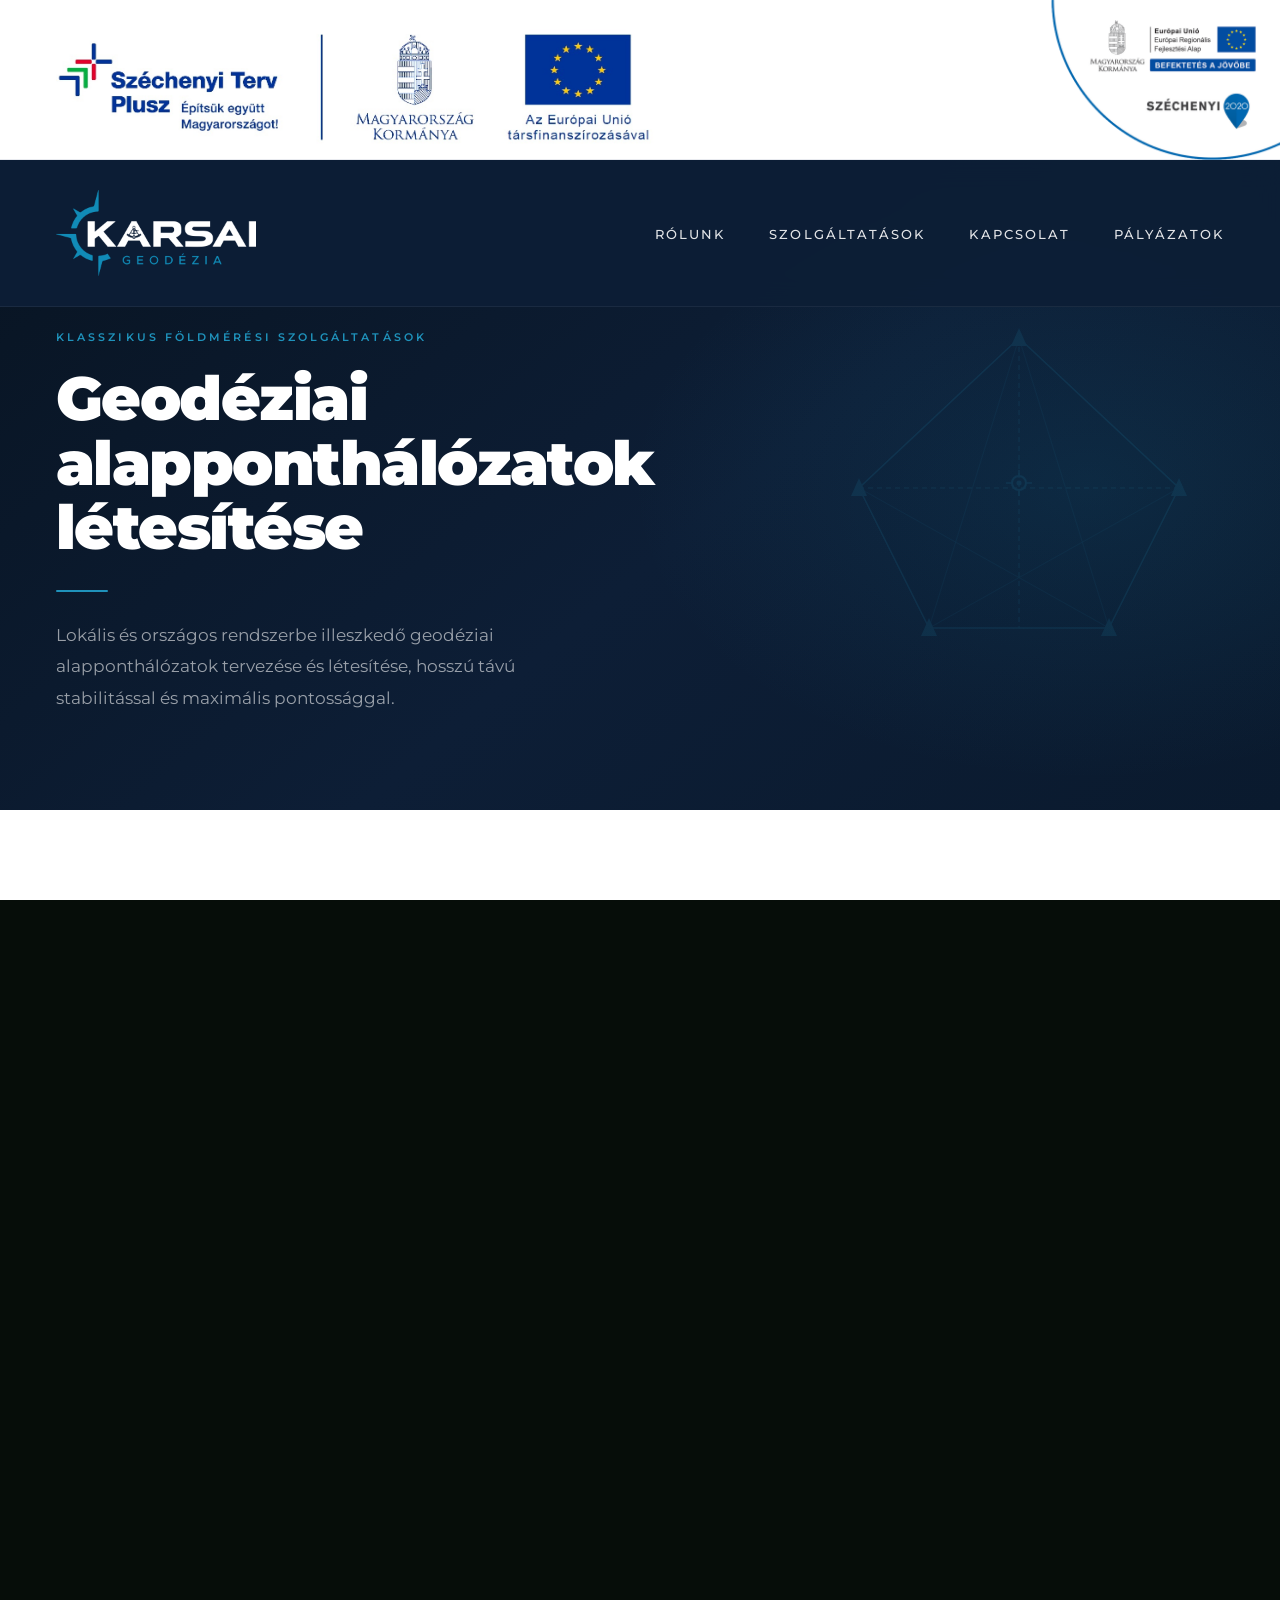
==== alapponthalo.html @ fe36af33 "Fix: felső sáv és nav pozícionálás javítása aloldalakon - Felső sáv position:fixed (z-index:200), na" ====
<!DOCTYPE html>
<html lang="hu">
<head>
    <meta charset="UTF-8">
    <meta name="viewport" content="width=device-width, initial-scale=1.0">
    <title>Geodéziai alapponthálózatok létesítése — KG Geodézia</title>
    <link rel="preconnect" href="https://fonts.googleapis.com">
    <link rel="preconnect" href="https://fonts.gstatic.com" crossorigin>
    <link href="https://fonts.googleapis.com/css2?family=Montserrat:wght@300;400;500;600;700;800;900&display=swap" rel="stylesheet">
    <link rel="stylesheet" href="style.css">
    <style>
        .top-banner { position: fixed; top: 0; left: 0; right: 0; z-index: 200; }
        body { padding-top: 160px; }
        #site-nav { position: fixed; background: rgba(13, 30, 54, 0.97); backdrop-filter: blur(14px); -webkit-backdrop-filter: blur(14px); border-bottom: 1px solid rgba(255,255,255,0.06); }
        .sp-hero { position: relative; background: linear-gradient(140deg, #081422 0%, #0d1e36 55%, #0a1a2e 100%); min-height: 480px; display: flex; align-items: center; padding: 170px 56px 96px; overflow: hidden; }
        .sp-hero::after { content: ''; position: absolute; inset: 0; background: radial-gradient(ellipse 55% 70% at 85% 50%, rgba(31,146,187,0.12) 0%, transparent 65%); pointer-events: none; }
        .sp-hero-inner { position: relative; z-index: 2; max-width: 660px; }
        .sp-breadcrumb { display: block; font-size: 11px; font-weight: 600; letter-spacing: 0.28em; text-transform: uppercase; color: #1F92BB; margin-bottom: 22px; opacity: 0; animation: spFadeUp 0.7s cubic-bezier(0.16,1,0.3,1) 0.15s both; }
        .sp-title { font-size: clamp(32px, 4.8vw, 66px); font-weight: 900; color: #ffffff; line-height: 1.05; letter-spacing: -0.025em; margin-bottom: 30px; opacity: 0; animation: spFadeUp 0.9s cubic-bezier(0.16,1,0.3,1) 0.28s both; }
        .sp-accent-line { display: flex; align-items: center; gap: 12px; margin-bottom: 28px; opacity: 0; animation: spFadeUp 0.7s ease 0.45s both; }
        .sp-accent-line::before { content: ''; display: block; width: 52px; height: 2.5px; background: #1F92BB; border-radius: 2px; flex-shrink: 0; }
        .sp-lead { font-size: clamp(14px, 1.4vw, 17px); font-weight: 400; line-height: 1.85; color: rgba(255,255,255,0.58); max-width: 560px; opacity: 0; animation: spFadeUp 0.85s cubic-bezier(0.16,1,0.3,1) 0.55s both; }
        .sp-hero-deco { position: absolute; right: 4%; top: 50%; transform: translateY(-50%); opacity: 0.13; pointer-events: none; z-index: 1; animation: spDecoIn 1.4s ease 0.7s both; }
        @keyframes spDecoIn { from { opacity: 0; transform: translateY(-50%) scale(0.92); } to { opacity: 0.13; transform: translateY(-50%) scale(1); } }
        .sp-body { background: #ffffff; padding: 96px 56px; }
        .sp-body-inner { max-width: 1160px; margin: 0 auto; display: grid; grid-template-columns: 1fr 320px; gap: 72px; align-items: start; }
        .sp-content-label { display: block; font-size: 10.5px; font-weight: 700; letter-spacing: 0.28em; text-transform: uppercase; color: #1F92BB; margin-bottom: 20px; }
        .sp-content-heading { font-size: clamp(22px, 2.6vw, 36px); font-weight: 800; color: #1D3461; line-height: 1.18; letter-spacing: -0.015em; margin-bottom: 28px; }
        .sp-content-text { font-size: 15px; font-weight: 400; line-height: 1.92; color: rgba(29,52,97,0.65); margin-bottom: 48px; }
        .sp-features { display: flex; flex-direction: column; gap: 18px; }
        .sp-feature { display: flex; align-items: flex-start; gap: 18px; padding: 20px 24px; background: rgba(31,146,187,0.06); border: 1px solid rgba(31,146,187,0.18); border-radius: 10px; transition: background 0.22s, border-color 0.22s; }
        .sp-feature:hover { background: rgba(31,146,187,0.12); border-color: rgba(31,146,187,0.35); }
        .sp-feature-icon { color: #1F92BB; flex-shrink: 0; margin-top: 2px; }
        .sp-feature-title { font-size: 14px; font-weight: 700; color: #1D3461; margin-bottom: 4px; line-height: 1.3; }
        .sp-feature-desc { font-size: 13px; font-weight: 400; line-height: 1.65; color: rgba(29,52,97,0.6); }
        .sp-sidebar { position: sticky; top: 100px; background: rgba(31,146,187,0.06); border: 1px solid rgba(31,146,187,0.18); border-radius: 12px; padding: 28px 24px; }
        .sp-sidebar-label { font-size: 10px; font-weight: 700; letter-spacing: 0.25em; text-transform: uppercase; color: #1F92BB; margin-bottom: 16px; padding-bottom: 14px; border-bottom: 1px solid rgba(31,146,187,0.18); }
        .sp-sidebar-list { list-style: none; display: flex; flex-direction: column; gap: 11px; }
        .sp-sidebar-list li { display: flex; align-items: flex-start; gap: 10px; font-size: 13px; font-weight: 500; color: #1D3461; line-height: 1.45; }
        .sp-sidebar-list li::before { content: ''; display: block; width: 5px; height: 5px; border-radius: 50%; background: #1F92BB; flex-shrink: 0; margin-top: 5px; }
        .sp-cta { background: #0d1e36; border-top: 1px solid rgba(255,255,255,0.05); padding: 80px 56px; }
        .sp-cta-inner { max-width: 1160px; margin: 0 auto; display: flex; align-items: center; justify-content: space-between; gap: 48px; }
        .sp-cta-label { display: block; font-size: 10.5px; font-weight: 700; letter-spacing: 0.28em; text-transform: uppercase; color: #1F92BB; margin-bottom: 14px; }
        .sp-cta-title { font-size: clamp(24px, 2.8vw, 38px); font-weight: 800; color: #ffffff; line-height: 1.15; letter-spacing: -0.01em; margin-bottom: 10px; }
        .sp-cta-sub { font-size: 14px; font-weight: 400; line-height: 1.7; color: rgba(255,255,255,0.45); max-width: 440px; }
        .sp-cta-btn { display: inline-flex; align-items: center; gap: 10px; background: #1F92BB; color: #ffffff; font-family: 'Montserrat', sans-serif; font-size: 12.5px; font-weight: 700; letter-spacing: 0.12em; text-transform: uppercase; padding: 16px 34px; border-radius: 8px; text-decoration: none; white-space: nowrap; transition: background 0.25s, box-shadow 0.25s, transform 0.2s; }
        .sp-cta-btn:hover { background: #1a7fa3; box-shadow: 0 10px 28px rgba(31,146,187,0.35); transform: translateY(-2px); }
        @keyframes spFadeUp { from { opacity: 0; transform: translateY(26px); } to { opacity: 1; transform: translateY(0); } }
        @media (max-width: 1000px) { .sp-body-inner { grid-template-columns: 1fr; gap: 48px; } .sp-sidebar { position: static; } .sp-hero-deco { display: none; } }
        @media (max-width: 760px) { .sp-hero { padding: 130px 24px 72px; min-height: 380px; } .sp-body { padding: 64px 24px; } .sp-cta { padding: 56px 24px; } .sp-cta-inner { flex-direction: column; align-items: flex-start; } }
    </style>
</head>
<body>
<!-- Felső sáv -->
<div class="top-banner">
    <a href="https://palyazat.gov.hu" target="_blank" rel="noopener noreferrer">
        <img src="kedvezmenyezetti-infoblokk.jpg" alt="Kedvezményezetti infoblokk">
    </a>
    <a href="https://palyazat.gov.hu" target="_blank" rel="noopener noreferrer">
        <img src="infob.png" alt="Infoblokk">
    </a>
</div>


<div id="mobile-menu">
    <ul class="mobile-links">
        <li><a href="index.html#welcome" onclick="closeMenu()">Rólunk</a></li>
        <li><a href="index.html#services" onclick="closeMenu()">Szolgáltatások</a></li>
        <li><a href="index.html#contact" onclick="closeMenu()">Kapcsolat</a></li>
        <li><a href="palyazatok.html" onclick="closeMenu()">Pályázatok</a></li>
    </ul>
    <div class="mobile-menu-line"></div>
</div>

<nav id="site-nav">
    <a href="index.html" style="display:block;line-height:0;position:relative;z-index:110;">
        <img src="KG-logo-light.png" alt="KG Geodézia" class="logo-img">
    </a>
    <ul class="nav-links">
        <li><a href="index.html#welcome">Rólunk</a></li>
        <li><a href="index.html#services">Szolgáltatások</a></li>
        <li><a href="index.html#contact">Kapcsolat</a></li>
        <li><a href="palyazatok.html">Pályázatok</a></li>
    </ul>
    <button id="hamburger" aria-label="Menü megnyitása">
        <span></span><span></span><span></span>
    </button>
</nav>

<main>
    <section class="sp-hero">
        <div class="sp-hero-inner">
            <span class="sp-breadcrumb">Klasszikus földmérési szolgáltatások</span>
            <h1 class="sp-title">Geodéziai<br>alapponthálózatok<br>létesítése</h1>
            <div class="sp-accent-line"></div>
            <p class="sp-lead">Lokális és országos rendszerbe illeszkedő geodéziai alapponthálózatok tervezése és létesítése, hosszú távú stabilitással és maximális pontossággal.</p>
        </div>
        <div class="sp-hero-deco">
            <svg width="420" height="390" viewBox="0 0 420 390" fill="none" xmlns="http://www.w3.org/2000/svg">
                <!-- Triangulation network -->
                <polygon points="210,50 370,200 300,340 120,340 50,200" stroke="#1F92BB" stroke-width="1.5" fill="rgba(31,146,187,0.03)"/>
                <!-- Inner triangulation -->
                <line x1="210" y1="50" x2="210" y2="340" stroke="#1F92BB" stroke-width="1" stroke-dasharray="5 4"/>
                <line x1="50" y1="200" x2="370" y2="200" stroke="#1F92BB" stroke-width="1" stroke-dasharray="5 4"/>
                <line x1="120" y1="340" x2="370" y2="200" stroke="#1F92BB" stroke-width="0.8" stroke-opacity="0.6"/>
                <line x1="300" y1="340" x2="50" y2="200" stroke="#1F92BB" stroke-width="0.8" stroke-opacity="0.6"/>
                <line x1="210" y1="50" x2="120" y2="340" stroke="#1F92BB" stroke-width="0.8" stroke-opacity="0.6"/>
                <line x1="210" y1="50" x2="300" y2="340" stroke="#1F92BB" stroke-width="0.8" stroke-opacity="0.6"/>
                <!-- Geodetic markers -->
                <polygon points="210,40 218,58 202,58" fill="#1F92BB"/>
                <polygon points="370,190 378,208 362,208" fill="#1F92BB"/>
                <polygon points="300,330 308,348 292,348" fill="#1F92BB"/>
                <polygon points="120,330 128,348 112,348" fill="#1F92BB"/>
                <polygon points="50,190 58,208 42,208" fill="#1F92BB"/>
                <!-- Center marker -->
                <circle cx="210" cy="195" r="7" fill="none" stroke="#1F92BB" stroke-width="2"/>
                <circle cx="210" cy="195" r="2.5" fill="#1F92BB"/>
                <line x1="210" y1="182" x2="210" y2="188" stroke="#1F92BB" stroke-width="1.5"/>
                <line x1="210" y1="202" x2="210" y2="208" stroke="#1F92BB" stroke-width="1.5"/>
                <line x1="197" y1="195" x2="203" y2="195" stroke="#1F92BB" stroke-width="1.5"/>
                <line x1="217" y1="195" x2="223" y2="195" stroke="#1F92BB" stroke-width="1.5"/>
            </svg>
        </div>
    </section>

    <section class="sp-body">
        <div class="sp-body-inner">
            <div>
                <span class="sp-content-label">Részletek</span>
                <h2 class="sp-content-heading">Stabil alap minden<br>geodéziai feladathoz</h2>
                <p class="sp-content-text">Vállaljuk lokális és országos rendszerbe illeszkedő geodéziai alapponthálózatok teljes körű tervezését és létesítését. Kiépítjük a beruházások alapját képező vízszintes és magassági alapponthálózatokat, amelyeknél a magas fokú precizitást a legmodernebb technológia alkalmazása és a szigorú szakmai szabványok betartása biztosítja. Olyan stabil kiindulópontokat hozunk létre, amelyek hosszú távon garantálják a későbbi kitűzések és ellenőrzések maximális pontosságát.</p>
                <div class="sp-features">
                    <div class="sp-feature">
                        <span class="sp-feature-icon">
                            <svg viewBox="0 0 22 22" width="22" height="22" fill="none" stroke="currentColor" stroke-width="1.7" stroke-linecap="round" stroke-linejoin="round">
                                <circle cx="11" cy="11" r="9"/>
                                <line x1="11" y1="2" x2="11" y2="5"/>
                                <line x1="11" y1="17" x2="11" y2="20"/>
                                <line x1="2" y1="11" x2="5" y2="11"/>
                                <line x1="17" y1="11" x2="20" y2="11"/>
                                <circle cx="11" cy="11" r="2"/>
                            </svg>
                        </span>
                        <div>
                            <div class="sp-feature-title">Lokális és országos rendszerű hálózatok</div>
                            <div class="sp-feature-desc">Tervezünk és létesítünk beruházási területhez igazodó lokális, valamint az EOV/ETRS89 rendszerbe illeszkedő országos hálózatokat egyaránt.</div>
                        </div>
                    </div>
                    <div class="sp-feature">
                        <span class="sp-feature-icon">
                            <svg viewBox="0 0 22 22" width="22" height="22" fill="none" stroke="currentColor" stroke-width="1.7" stroke-linecap="round" stroke-linejoin="round">
                                <line x1="11" y1="2" x2="11" y2="20"/>
                                <polyline points="4,9 11,2 18,9"/>
                                <line x1="4" y1="20" x2="18" y2="20"/>
                            </svg>
                        </span>
                        <div>
                            <div class="sp-feature-title">Vízszintes és magassági alappontok</div>
                            <div class="sp-feature-desc">A koordináta-meghatározáshoz szükséges vízszintes, és a magassági kitűzésekhez elengedhetetlen magassági alapponthálózatok teljeskörű kiépítése.</div>
                        </div>
                    </div>
                    <div class="sp-feature">
                        <span class="sp-feature-icon">
                            <svg viewBox="0 0 22 22" width="22" height="22" fill="none" stroke="currentColor" stroke-width="1.7" stroke-linecap="round" stroke-linejoin="round">
                                <path d="M12 2L2 7l10 5 10-5-10-5z"/>
                                <path d="M2 17l10 5 10-5"/>
                                <path d="M2 12l10 5 10-5"/>
                            </svg>
                        </span>
                        <div>
                            <div class="sp-feature-title">Hosszú távú stabilitás és pontosság</div>
                            <div class="sp-feature-desc">Tartósan rögzített alappontokat létesítünk, amelyek a projekt teljes életciklusa alatt megbízható kiindulópontként szolgálnak minden mérési és ellenőrzési feladathoz.</div>
                        </div>
                    </div>
                </div>
            </div>
            <aside class="sp-sidebar">
                <div class="sp-sidebar-label">Hálózat jellemzők</div>
                <ul class="sp-sidebar-list">
                    <li>Lokális alapponthálózatok</li>
                    <li>Országos rendszerű hálózatok</li>
                    <li>EOV / ETRS89 rendszer</li>
                    <li>Vízszintes alappontok</li>
                    <li>Magassági alappontok (szintezési)</li>
                    <li>GNSS-meghatározás</li>
                    <li>Tartósan rögzített jelzések</li>
                </ul>
            </aside>
        </div>
    </section>

    <section class="sp-cta">
        <div class="sp-cta-inner">
            <div>
                <span class="sp-cta-label">Ajánlatkérés</span>
                <h3 class="sp-cta-title">Alapozza meg a projektet<br>stabil pontokkal</h3>
                <p class="sp-cta-sub">Egyeztesse velünk az alapponthálózat kiterjedését, pontosságát és a rendszerbe illesztés módját.</p>
            </div>
            <a href="index.html#contact" class="sp-cta-btn">
                Kapcsolatfelvétel
                <svg viewBox="0 0 20 20" width="16" height="16" fill="none" stroke="currentColor" stroke-width="2" stroke-linecap="round" stroke-linejoin="round">
                    <line x1="3" y1="10" x2="17" y2="10"/>
                    <polyline points="12,5 17,10 12,15"/>
                </svg>
            </a>
        </div>
    </section>
</main>


<!-- Kedvezményezetti infoblokk -->
<div class="eu-infoblokk-sav">
    <div class="eu-infoblokk-cols">
        <div class="eu-infoblokk-col">
        <div class="eu-infoblokk-inner">
        <a href="https://palyazat.gov.hu" target="_blank" rel="noopener noreferrer">
            <img src="kedvezmenyezetti-infoblokk-keretes.jpg" alt="Széchenyi Terv Plusz – Kedvezményezetti infoblokk">
        </a>
        <div class="eu-infoblokk-data">
            <div class="eu-infoblokk-row">
                <span class="eu-infoblokk-row-label">Kedvezményezett neve</span>
                <span class="eu-infoblokk-row-value">KARSAI GEODÉZIA Korlátolt Felelősségű Társaság</span>
            </div>
            <div class="eu-infoblokk-row">
                <span class="eu-infoblokk-row-label">Projekt címe</span>
                <span class="eu-infoblokk-row-value">„Vállalkozásfejlesztés geodézia területen"</span>
            </div>
            <div class="eu-infoblokk-row">
                <span class="eu-infoblokk-row-label">Szerződött támogatás összege</span>
                <span class="eu-infoblokk-row-value">7 220 570 Ft</span>
            </div>
            <div class="eu-infoblokk-row">
                <span class="eu-infoblokk-row-label">Tervezett befejezési dátum</span>
                <span class="eu-infoblokk-row-value">2026. december 31.</span>
            </div>
            <div class="eu-infoblokk-row">
                <span class="eu-infoblokk-row-label">Projekt azonosító száma</span>
                <span class="eu-infoblokk-row-value">GINOP_PLUSZ-1.2.4-25-2025-00905</span>
            </div>
        </div>
        <a href="palyazatok.html" class="eu-infoblokk-btn">
            További információk a projektről
        </a>
        </div>
        </div>
        <!-- Jobb oszlop -->
        <div class="eu-infoblokk-col">
            <div class="eu-infoblokk-inner">
                <a href="https://palyazat.gov.hu" target="_blank" rel="noopener noreferrer">
                    <img src="infob.png" alt="Infoblokk">
                </a>
                <div class="eu-infoblokk-data">
                    <div class="eu-infoblokk-row">
                        <span class="eu-infoblokk-row-label">Kedvezményezett neve</span>
                        <span class="eu-infoblokk-row-value">KARSAI GEODÉZIA Korlátolt Felelősségű Társaság</span>
                    </div>
                    <div class="eu-infoblokk-row">
                        <span class="eu-infoblokk-row-label">Projekt címe</span>
                        <span class="eu-infoblokk-row-value">„Vállalkozásfejlesztés geodézia területen"</span>
                    </div>
                    <div class="eu-infoblokk-row">
                        <span class="eu-infoblokk-row-label">Szerződött támogatás összege</span>
                        <span class="eu-infoblokk-row-value">17 000 000 Ft</span>
                    </div>
                    <div class="eu-infoblokk-row">
                        <span class="eu-infoblokk-row-label">Tervezett befejezési dátum</span>
                        <span class="eu-infoblokk-row-value">2023. június 30.</span>
                    </div>
                    <div class="eu-infoblokk-row">
                        <span class="eu-infoblokk-row-label">Projekt azonosító száma</span>
                        <span class="eu-infoblokk-row-value">GINOP-8.3.5-18/B_2</span>
                    </div>
                </div>
                <a href="palyazatok.html" class="eu-infoblokk-btn">
                    További információk a projektről
                </a>
            </div>
        </div>
    </div>
    <p class="eu-infoblokk-footer-note">A projekt az Európai Unió támogatásával, a magyar állam társfinanszírozásával valósult meg.</p>
</div>
<footer id="site-footer">
    <div class="footer-main">
        <div class="footer-inner">
            <div class="footer-brand">
                <img src="KG-logo-light.png" alt="KG Geodézia" class="footer-logo">
                <p class="footer-tagline">Precíziós geodéziai szolgáltatások<br>megbízható szakértelemmel.</p>
                <div class="footer-accent-line"></div>
            </div>
            <div class="footer-col">
                <h4 class="footer-col-title">Oldalak</h4>
                <ul class="footer-nav">
                    <li><a href="index.html#welcome">Rólunk</a></li>
                    <li><a href="index.html#services">Szolgáltatások</a></li>
                    <li><a href="index.html#contact">Kapcsolat</a></li>
                    <li><a href="palyazatok.html">Pályázatok</a></li>
                </ul>
            </div>
            <div class="footer-col">
                <h4 class="footer-col-title">Elérhetőség</h4>
                <ul class="footer-contact-list">
                    <li>
                        <svg viewBox="0 0 18 18" width="14" height="14" fill="none" stroke="currentColor" stroke-width="1.6" stroke-linecap="round" stroke-linejoin="round">
                            <path d="M9 2C6.5 2 4.5 4 4.5 6.5c0 4 4.5 9.5 4.5 9.5s4.5-5.5 4.5-9.5C13.5 4 11.5 2 9 2z"/>
                            <circle cx="9" cy="6.5" r="1.5"/>
                        </svg>
                        <span>4400 Nyíregyháza,<br>Budai Nagy Antal u. 19.</span>
                    </li>
                    <li>
                        <svg viewBox="0 0 18 18" width="14" height="14" fill="none" stroke="currentColor" stroke-width="1.6" stroke-linecap="round" stroke-linejoin="round">
                            <rect x="2" y="4" width="14" height="11" rx="2"/>
                            <polyline points="2,4 9,11 16,4"/>
                        </svg>
                        <span>karsai.geodezia@gmail.com</span>
                    </li>
                </ul>
            </div>
        </div>
    </div>
    <div class="footer-bottom">
        <div class="footer-inner">
            <span class="footer-copy">© 2026 Karsai Geodézia Kft. Minden jog fenntartva.</span>
            <span class="footer-copy-right">Precíziós mérés — megbízható eredmény</span>
        </div>
    </div>
</footer>

<script>
    const hamburger = document.getElementById('hamburger');
    const menu = document.getElementById('mobile-menu');
    hamburger.addEventListener('click', () => {
        const isOpen = menu.classList.contains('open');
        if (isOpen) { closeMenu(); }
        else { menu.classList.add('open'); hamburger.classList.add('open'); hamburger.setAttribute('aria-label', 'Menü bezárása'); document.body.style.overflow = 'hidden'; }
    });

    // Nav pozíció igazítása a felső sáv görgetéséhez
    (function() {
        var nav = document.getElementById('site-nav');
        var banner = document.querySelector('.top-banner');
        if (!nav || !banner) return;
        function updateNav() {
            var bannerH = banner.offsetHeight;
            var scrollY = window.scrollY || window.pageYOffset;
            nav.style.top = Math.max(0, bannerH - scrollY) + 'px';
        }
        window.addEventListener('scroll', updateNav, { passive: true });
        window.addEventListener('resize', updateNav, { passive: true });
        updateNav();
    })();
    function closeMenu() { menu.classList.remove('open'); hamburger.classList.remove('open'); hamburger.setAttribute('aria-label', 'Menü megnyitása'); document.body.style.overflow = ''; }
</script>
</body>
</html>
---- style.css ----
/* ============================================================
   KG Geodézia — style.css
   ID-alapú CSS scoping, expanded stílus
   ============================================================ */


/* ─── RESET & GLOBAL ─── */

/* ─── TOP BANNER ─── */

.top-banner {
    background: #ffffff;
    width: 100%;
    height: 160px;
    display: flex;
    align-items: center;
    justify-content: space-between;
    padding: 16px 56px;
    border-bottom: 1px solid rgba(29, 52, 97, 0.1);
    box-sizing: border-box;
    position: relative;
    z-index: 50;
}

.top-banner a:first-child {
    display: flex;
    align-items: center;
    height: 160px;
    line-height: 0;
}

.top-banner a:first-child img {
    max-height: 160px;
    width: auto;
    display: block;
    object-fit: contain;
}

.top-banner a:last-child {
    position: absolute;
    top: 0;
    right: 0;
    height: 160px;
    line-height: 0;
}

.top-banner a:last-child img {
    height: 160px;
    width: auto;
    display: block;
    object-fit: contain;
    object-position: top right;
}

@media (max-width: 760px) {
    .top-banner {
        height: auto;
        min-height: 80px;
        padding: 12px 20px;
        padding-right: 100px;
    }

    .top-banner a:first-child {
        height: auto;
    }

    .top-banner a:first-child img {
        max-height: 56px;
        max-width: 55vw;
    }

    .top-banner a:last-child {
        height: 100%;
    }

    .top-banner a:last-child img {
        height: 100%;
        max-height: 80px;
    }
}



*,
*::before,
*::after {
    box-sizing: border-box;
    margin: 0;
    padding: 0;
}

:root {
    --teal: #2496be;
    --white: #ffffff;
    --dark: #060d09;
}

html,
body {
    height: 100%;
    font-family: 'Montserrat', sans-serif;
    overflow-x: hidden;
    background: var(--dark);
}


/* ============================================================
   #mobile-menu
   ============================================================ */

#mobile-menu {
    position: fixed;
    inset: 0;
    z-index: 90;
    background: #152950;
    backdrop-filter: blur(16px);
    -webkit-backdrop-filter: blur(16px);
    display: flex;
    flex-direction: column;
    align-items: center;
    justify-content: center;
    transform: translateY(-100%);
    transition: transform 0.6s cubic-bezier(0.16, 1, 0.3, 1);
    pointer-events: none;
}

#mobile-menu.open {
    transform: translateY(0);
    pointer-events: auto;
}

#mobile-menu .mobile-links {
    list-style: none;
    text-align: center;
}

#mobile-menu .mobile-links li {
    opacity: 0;
    transform: translateY(22px);
    transition: opacity 0.45s ease,
                transform 0.45s cubic-bezier(0.16, 1, 0.3, 1);
}

#mobile-menu.open .mobile-links li:nth-child(1) {
    opacity: 1;
    transform: translateY(0);
    transition-delay: 0.22s;
}

#mobile-menu.open .mobile-links li:nth-child(2) {
    opacity: 1;
    transform: translateY(0);
    transition-delay: 0.32s;
}

#mobile-menu.open .mobile-links li:nth-child(3) {
    opacity: 1;
    transform: translateY(0);
    transition-delay: 0.42s;
}

#mobile-menu .mobile-links a {
    display: block;
    color: var(--white);
    text-decoration: none;
    font-size: 32px;
    font-weight: 700;
    letter-spacing: 0.08em;
    text-transform: uppercase;
    padding: 18px 0;
    transition: color 0.2s;
}

#mobile-menu .mobile-links a:hover {
    color: var(--teal);
}

#mobile-menu .mobile-menu-line {
    width: 40px;
    height: 2px;
    background: var(--teal);
    margin: 32px auto 0;
    opacity: 0;
    transform: scaleX(0);
    transition: opacity 0.3s,
                transform 0.5s cubic-bezier(0.16, 1, 0.3, 1);
    transition-delay: 0.52s;
}

#mobile-menu.open .mobile-menu-line {
    opacity: 1;
    transform: scaleX(1);
}


/* ============================================================
   #site-nav
   ============================================================ */

#site-nav {
    position: absolute;
    top: 0;
    left: 0;
    right: 0;
    z-index: 100;
    display: flex;
    align-items: center;
    justify-content: space-between;
    padding: 30px 56px;
}

#site-nav .logo-img {
    width: 200px;
    height: auto;
    display: block;
    position: relative;
    z-index: 110;
}

#site-nav .nav-links {
    list-style: none;
    display: flex;
    gap: 44px;
}

#site-nav .nav-links a {
    color: var(--white);
    text-decoration: none;
    font-weight: 500;
    font-size: 13px;
    letter-spacing: 0.16em;
    text-transform: uppercase;
    opacity: 0.88;
    transition: opacity 0.25s, color 0.25s;
    position: relative;
}

#site-nav .nav-links a::after {
    content: '';
    position: absolute;
    left: 0;
    right: 0;
    bottom: -4px;
    height: 1.5px;
    background: var(--teal);
    transform: scaleX(0);
    transform-origin: left;
    transition: transform 0.3s cubic-bezier(0.22, 1, 0.36, 1);
}

#site-nav .nav-links a:hover {
    opacity: 1;
}

#site-nav .nav-links a:hover::after {
    transform: scaleX(1);
}

#hamburger {
    display: none;
    flex-direction: column;
    justify-content: center;
    width: 36px;
    height: 36px;
    cursor: pointer;
    background: none;
    border: none;
    padding: 4px;
    position: relative;
    z-index: 110;
}

#hamburger span {
    display: block;
    width: 28px;
    height: 2px;
    background: var(--white);
    border-radius: 2px;
    transition: transform 0.38s cubic-bezier(0.22, 1, 0.36, 1),
                opacity 0.25s ease;
    transform-origin: center;
}

#hamburger span:nth-child(1) {
    margin-bottom: 7px;
}

#hamburger span:nth-child(3) {
    margin-top: 7px;
}

#hamburger.open span:nth-child(1) {
    transform: translateY(9px) rotate(45deg);
}

#hamburger.open span:nth-child(2) {
    opacity: 0;
    transform: scaleX(0.3);
}

#hamburger.open span:nth-child(3) {
    transform: translateY(-9px) rotate(-45deg);
}


/* ============================================================
   #hero
   ============================================================ */

#hero {
    position: relative;
    width: 100%;
    height: 100vh;
    min-height: 600px;
    overflow: hidden;
}

#hero .hero-bg {
    position: absolute;
    inset: 0;
    width: 100%;
    height: 100%;
    object-fit: cover;
    object-position: center 25%;
}

#hero .hero-overlay {
    position: absolute;
    inset: 0;
    background:
        linear-gradient(
            to bottom,
            rgba(6, 13, 9, 0.15) 0%,
            rgba(6, 13, 9, 0.10) 55%,
            rgba(6, 13, 9, 0.55) 100%
        ),
        linear-gradient(
            to right,
            rgba(6, 13, 9, 0.20) 0%,
            rgba(6, 13, 9, 0.30) 40%,
            rgba(6, 13, 9, 0.62) 100%
        );
}

#hero .hero-content {
    position: absolute;
    inset: 0;
    display: flex;
    align-items: stretch;
}

#hero .hero-left {
    flex: 0 0 50%;
    display: flex;
    align-items: center;
    padding: 80px 24px 0 56px;
}

#hero .drone-enter {
    animation: droneSlideIn 1.4s cubic-bezier(0.16, 1, 0.3, 1) 0.5s both;
}

#hero .drone-hover {
    animation: droneFloat 7s ease-in-out 1.9s infinite;
}

#hero .drone-img {
    width: clamp(380px, 52vw, 720px);
    display: block;
    filter: drop-shadow(0 30px 60px rgba(0, 0, 0, 0.65));
}

#hero .hero-right {
    flex: 0 0 50%;
    display: flex;
    flex-direction: column;
    justify-content: flex-end;
    padding: 0 56px clamp(48px, 9vh, 100px) 48px;
}

#hero .hero-title {
    font-size: clamp(50px, 6.4vw, 92px);
    font-weight: 800;
    line-height: 1.1;
    letter-spacing: -0.02em;
    color: var(--white);
    text-transform: uppercase;
    margin-bottom: 22px;
    animation: textFadeUp 0.85s cubic-bezier(0.16, 1, 0.3, 1) 0.3s both;
}

#hero .hero-subtitle {
    font-size: clamp(22px, 2.6vw, 36px);
    font-weight: 300;
    color: var(--white);
    letter-spacing: 0.025em;
    margin-bottom: 16px;
    animation: textFadeUp 0.85s cubic-bezier(0.16, 1, 0.3, 1) 0.52s both;
}

#hero .hero-desc {
    font-size: 13px;
    font-weight: 400;
    line-height: 1.78;
    color: rgba(255, 255, 255, 0.68);
    max-width: 520px;
    animation: textFadeUp 0.85s cubic-bezier(0.16, 1, 0.3, 1) 0.74s both;
}


/* ─── KEYFRAMES ─── */

@keyframes droneSlideIn {
    from {
        opacity: 0;
        transform: translateX(-110px) translateY(24px);
    }
    to {
        opacity: 1;
        transform: translateX(0) translateY(0);
    }
}

@keyframes droneSlideInTop {
    from {
        opacity: 0;
        transform: translateY(-90px);
    }
    to {
        opacity: 1;
        transform: translateY(0);
    }
}

@keyframes droneFloat {
    0%   { transform: translateY(0px)   rotate(0deg)    scale(1.000); }
    14%  { transform: translateY(-11px) rotate(-1.1deg) scale(1.007); }
    32%  { transform: translateY(-19px) rotate(0.4deg)  scale(1.004); }
    50%  { transform: translateY(-9px)  rotate(1.2deg)  scale(0.996); }
    68%  { transform: translateY(-16px) rotate(-0.6deg) scale(1.003); }
    85%  { transform: translateY(-6px)  rotate(0.8deg)  scale(0.998); }
    100% { transform: translateY(0px)   rotate(0deg)    scale(1.000); }
}

@keyframes textFadeUp {
    from {
        opacity: 0;
        transform: translateY(30px);
    }
    to {
        opacity: 1;
        transform: translateY(0);
    }
}

@keyframes textFadeUpMobile {
    from {
        opacity: 0;
        transform: translateY(40px);
    }
    to {
        opacity: 1;
        transform: translateY(0);
    }
}


/* ============================================================
   #welcome
   ============================================================ */

#welcome {
    background: #ffffff;
    padding: 96px 56px;
}

#welcome .welcome-inner {
    max-width: 1160px;
    margin: 0 auto;
}

#welcome .welcome-title {
    font-size: clamp(26px, 3.2vw, 46px);
    font-weight: 800;
    color: #1D3461;
    line-height: 1.15;
    letter-spacing: -0.01em;
    margin-bottom: 28px;
    clip-path: inset(0 100% 0 0);
    transition: clip-path 1.1s cubic-bezier(0.16, 1, 0.3, 1) 0.1s;
}

#welcome .welcome-accent {
    height: 3px;
    background: #1F92BB;
    width: 0;
    margin-bottom: 28px;
    border-radius: 2px;
    transition: width 0.9s cubic-bezier(0.16, 1, 0.3, 1) 0.55s;
}

#welcome .welcome-subtitle {
    font-size: clamp(15px, 1.5vw, 20px);
    font-weight: 500;
    color: #1F92BB;
    letter-spacing: 0.02em;
    line-height: 1.5;
    margin-bottom: 52px;
    opacity: 0;
    transform: translateY(22px);
    transition: opacity 0.8s ease 0.7s,
                transform 0.8s cubic-bezier(0.16, 1, 0.3, 1) 0.7s;
}

#welcome .welcome-cols {
    display: grid;
    grid-template-columns: 1fr 1fr;
    gap: 56px;
}

#welcome .welcome-col {
    opacity: 0;
    transition: opacity 0.9s ease,
                transform 0.9s cubic-bezier(0.16, 1, 0.3, 1);
}

#welcome .welcome-col:nth-child(1) {
    transform: translateX(-40px);
    transition-delay: 0.85s;
}

#welcome .welcome-col:nth-child(2) {
    transform: translateX(40px);
    transition-delay: 1.0s;
}

#welcome .welcome-col p {
    font-size: 15px;
    font-weight: 400;
    line-height: 1.85;
    color: #1D3461;
}

#welcome.is-visible .welcome-title {
    clip-path: inset(0 0% 0 0);
}

#welcome.is-visible .welcome-accent {
    width: 72px;
}

#welcome.is-visible .welcome-subtitle {
    opacity: 1;
    transform: translateY(0);
}

#welcome.is-visible .welcome-col {
    opacity: 1;
    transform: translateX(0);
}


/* ============================================================
   RESZPONZÍV
   ============================================================ */

@media (max-width: 760px) {

    /* Nav */
    #site-nav {
        padding: 22px 24px;
        z-index: 100;
    }

    #site-nav .logo-img {
        width: 150px;
    }

    #site-nav .nav-links {
        display: none;
    }

    #hamburger {
        display: flex;
    }

    /* Hero overlay */
    #hero .hero-overlay {
        background:
            linear-gradient(
                to bottom,
                rgba(6, 13, 9, 0.25) 0%,
                rgba(6, 13, 9, 0.15) 40%,
                rgba(6, 13, 9, 0.70) 100%
            ),
            rgba(6, 13, 9, 0.15);
    }

    /* Hero tartalom */
    #hero .hero-content {
        flex-direction: column;
        align-items: center;
        justify-content: space-between;
        padding-top: 80px;
        padding-bottom: 64px;
    }

    #hero .hero-left {
        flex: 1;
        width: 100%;
        justify-content: center;
        align-items: center;
        padding: 0;
    }

    #hero .drone-enter {
        animation-name: droneSlideInTop;
        animation-duration: 1.2s;
    }

    #hero .drone-img {
        width: min(92vw, 440px);
    }

    #hero .hero-right {
        flex: none;
        width: 100%;
        padding: 0 24px 28px;
        justify-content: flex-end;
    }

    #hero .hero-title {
        font-size: clamp(36px, 10vw, 56px);
        margin-bottom: 14px;
        animation-name: textFadeUpMobile;
        animation-delay: 0.5s;
    }

    #hero .hero-subtitle {
        font-size: clamp(16px, 4.5vw, 22px);
        margin-bottom: 12px;
        animation-name: textFadeUpMobile;
        animation-delay: 0.68s;
    }

    #hero .hero-desc {
        font-size: 12px;
        max-width: 100%;
        animation-name: textFadeUpMobile;
        animation-delay: 0.86s;
    }

    /* Welcome */
    #welcome {
        padding: 64px 24px;
    }

    #welcome .welcome-cols {
        grid-template-columns: 1fr;
        gap: 32px;
    }

    #welcome .welcome-col:nth-child(1),
    #welcome .welcome-col:nth-child(2) {
        transform: translateY(28px);
        transition-delay: 0.85s;
    }

    #welcome .welcome-col:nth-child(2) {
        transition-delay: 1.0s;
    }

    #welcome.is-visible .welcome-col {
        transform: translateY(0);
    }
}


/* ============================================================
   #services
   ============================================================ */

#services {
    background: #0f1e36;
    width: 100%;
}

/* ─── Belső konténer ─── */

#services .srv-inner {
    max-width: 1160px;
    margin: 0 auto;
    padding: 0 56px;
}

/* ─── LiDAR parallax hero ─── */

#services .srv-label {
    display: block;
    font-size: 11px;
    font-weight: 600;
    letter-spacing: 0.24em;
    text-transform: uppercase;
    color: #1F92BB;
    margin-bottom: 14px;
    opacity: 0;
    transition: opacity 0.6s ease 0.1s;
}

#services .srv-title {
    font-size: clamp(28px, 3.6vw, 50px);
    font-weight: 800;
    color: #ffffff;
    line-height: 1.1;
    letter-spacing: -0.02em;
    margin-bottom: 96px;
    clip-path: inset(0 100% 0 0);
    transition: clip-path 1.1s cubic-bezier(0.16, 1, 0.3, 1) 0.25s;
}

#services .srv-lidar-hero {
    position: relative;
    background-image: url(szolg-bg.jpg);
    background-attachment: fixed;
    background-size: cover;
    background-position: center 40%;
    padding: 110px 0;
}

#services .srv-lidar-hero::before {
    content: '';
    position: absolute;
    inset: 0;
    background: rgba(9, 18, 36, 0.82);
}

#services .srv-lidar-hero .srv-inner {
    position: relative;
    z-index: 1;
}

#services .lidar-badge {
    display: inline-flex;
    align-items: center;
    gap: 7px;
    background: rgba(31, 146, 187, 0.2);
    border: 1px solid rgba(31, 146, 187, 0.5);
    color: #1F92BB;
    font-size: 10px;
    font-weight: 600;
    letter-spacing: 0.2em;
    text-transform: uppercase;
    padding: 7px 16px;
    border-radius: 20px;
    margin-bottom: 28px;
    opacity: 0;
    transform: translateY(16px);
    transition: opacity 0.7s ease,
                transform 0.7s cubic-bezier(0.16, 1, 0.3, 1);
}

#services .lidar-hero-title {
    font-size: clamp(30px, 4.2vw, 62px);
    font-weight: 800;
    color: #ffffff;
    line-height: 1.08;
    letter-spacing: -0.02em;
    margin-bottom: 24px;
    max-width: 720px;
    opacity: 0;
    transform: translateY(24px);
    transition: opacity 0.85s ease 0.15s,
                transform 0.85s cubic-bezier(0.16, 1, 0.3, 1) 0.15s;
}

#services .lidar-accent {
    width: 0;
    height: 2px;
    background: #1F92BB;
    border-radius: 2px;
    margin-bottom: 24px;
    transition: width 0.9s cubic-bezier(0.16, 1, 0.3, 1) 0.45s;
}

#services .lidar-hero-desc {
    font-size: clamp(14px, 1.3vw, 17px);
    font-weight: 300;
    line-height: 1.8;
    color: rgba(255, 255, 255, 0.65);
    max-width: 640px;
    opacity: 0;
    transform: translateY(20px);
    transition: opacity 0.8s ease 0.35s,
                transform 0.8s cubic-bezier(0.16, 1, 0.3, 1) 0.35s;
}

/* ─── 10 LiDAR szolgáltatás ─── */

#services .srv-lidar-items {
    padding: 80px 0;
    border-top: 1px solid rgba(255, 255, 255, 0.07);
}

#services .lidar-items-grid {
    display: grid;
    grid-template-columns: 1fr 1fr;
}

#services .lidar-item {
    display: flex;
    align-items: flex-start;
    gap: 18px;
    padding: 28px 40px 28px 0;
    border-bottom: 1px solid rgba(255, 255, 255, 0.07);
    cursor: default;
    opacity: 0;
    transform: translateY(18px);
    transition: opacity 0.55s ease,
                transform 0.55s cubic-bezier(0.16, 1, 0.3, 1),
                background 0.2s;
}

#services .lidar-item:nth-child(even) {
    padding-left: 40px;
    padding-right: 0;
    border-left: 1px solid rgba(255, 255, 255, 0.07);
}

#services .lidar-item:nth-last-child(-n+2) {
    border-bottom: none;
}

#services .lidar-item:hover {
    background: rgba(31, 146, 187, 0.06);
}

#services .lidar-item-icon {
    color: #1F92BB;
    flex-shrink: 0;
    margin-top: 3px;
}

#services .lidar-item-title {
    font-size: 14px;
    font-weight: 700;
    color: #ffffff;
    margin-bottom: 6px;
    line-height: 1.3;
}

#services .lidar-item-desc {
    font-size: 12.5px;
    line-height: 1.65;
    color: rgba(255, 255, 255, 0.5);
}

/* ─── Klasszikus szolgáltatások ─── */

#services .srv-classic {
    border-top: 1px solid rgba(255, 255, 255, 0.07);
    padding: 72px 0 100px;
}

#services .classic-header {
    display: flex;
    align-items: center;
    gap: 16px;
    margin-bottom: 28px;
    opacity: 0;
    transform: translateY(20px);
    transition: opacity 0.7s ease 0.1s,
                transform 0.7s cubic-bezier(0.16, 1, 0.3, 1) 0.1s;
}

#services .classic-header::before {
    content: '';
    display: block;
    width: 36px;
    height: 2px;
    background: #1F92BB;
    flex-shrink: 0;
    border-radius: 2px;
}

#services .classic-title {
    font-size: clamp(15px, 1.5vw, 20px);
    font-weight: 700;
    color: rgba(255, 255, 255, 0.9);
}

#services .classic-grid {
    display: grid;
    grid-template-columns: repeat(4, 1fr);
    gap: 14px;
}

#services .classic-card {
    background: rgba(255, 255, 255, 0.05);
    border-radius: 10px;
    padding: 24px 20px;
    border: 1px solid rgba(255, 255, 255, 0.09);
    position: relative;
    overflow: hidden;
    cursor: pointer;
    opacity: 0;
    transform: translateY(22px);
    transition: opacity 0.6s ease,
                transform 0.6s cubic-bezier(0.16, 1, 0.3, 1),
                border-color 0.25s,
                background 0.25s;
    text-decoration: none;
    display: block;
}

#services .classic-card::before {
    content: '';
    position: absolute;
    top: 0;
    left: 0;
    width: 3px;
    height: 0;
    background: #1F92BB;
    transition: height 0.35s cubic-bezier(0.22, 1, 0.36, 1);
}

#services .classic-card:hover {
    border-color: rgba(31, 146, 187, 0.35);
    background: rgba(31, 146, 187, 0.08);
}

#services .classic-card:hover::before {
    height: 100%;
}

#services .classic-card-num {
    font-size: 11px;
    font-weight: 700;
    color: #1F92BB;
    letter-spacing: 0.1em;
    margin-bottom: 10px;
}

#services .classic-card-title {
    font-size: 13.5px;
    font-weight: 600;
    color: rgba(255, 255, 255, 0.85);
    line-height: 1.4;
}

/* ─── Visible állapotok ─── */

#services.is-visible .srv-label {
    opacity: 1;
}

#services.is-visible .srv-title {
    clip-path: inset(0 0% 0 0);
}

#services.is-visible .lidar-badge {
    opacity: 1;
    transform: translateY(0);
    transition-delay: 0.2s;
}

#services.is-visible .lidar-hero-title {
    opacity: 1;
    transform: translateY(0);
}

#services.is-visible .lidar-accent {
    width: 72px;
}

#services.is-visible .lidar-hero-desc {
    opacity: 1;
    transform: translateY(0);
}

#services .srv-lidar-items.is-visible .lidar-item:nth-child(1)  { opacity: 1; transform: translateY(0); transition-delay: 0.05s; }
#services .srv-lidar-items.is-visible .lidar-item:nth-child(2)  { opacity: 1; transform: translateY(0); transition-delay: 0.13s; }
#services .srv-lidar-items.is-visible .lidar-item:nth-child(3)  { opacity: 1; transform: translateY(0); transition-delay: 0.21s; }
#services .srv-lidar-items.is-visible .lidar-item:nth-child(4)  { opacity: 1; transform: translateY(0); transition-delay: 0.29s; }
#services .srv-lidar-items.is-visible .lidar-item:nth-child(5)  { opacity: 1; transform: translateY(0); transition-delay: 0.37s; }
#services .srv-lidar-items.is-visible .lidar-item:nth-child(6)  { opacity: 1; transform: translateY(0); transition-delay: 0.45s; }
#services .srv-lidar-items.is-visible .lidar-item:nth-child(7)  { opacity: 1; transform: translateY(0); transition-delay: 0.53s; }
#services .srv-lidar-items.is-visible .lidar-item:nth-child(8)  { opacity: 1; transform: translateY(0); transition-delay: 0.61s; }
#services .srv-lidar-items.is-visible .lidar-item:nth-child(9)  { opacity: 1; transform: translateY(0); transition-delay: 0.69s; }
#services .srv-lidar-items.is-visible .lidar-item:nth-child(10) { opacity: 1; transform: translateY(0); transition-delay: 0.77s; }

#services .srv-classic.is-visible .classic-header {
    opacity: 1;
    transform: translateY(0);
}

#services .srv-classic.is-visible .classic-card:nth-child(1) { opacity: 1; transform: translateY(0); transition-delay: 0.20s; }
#services .srv-classic.is-visible .classic-card:nth-child(2) { opacity: 1; transform: translateY(0); transition-delay: 0.28s; }
#services .srv-classic.is-visible .classic-card:nth-child(3) { opacity: 1; transform: translateY(0); transition-delay: 0.36s; }
#services .srv-classic.is-visible .classic-card:nth-child(4) { opacity: 1; transform: translateY(0); transition-delay: 0.44s; }
#services .srv-classic.is-visible .classic-card:nth-child(5) { opacity: 1; transform: translateY(0); transition-delay: 0.52s; }
#services .srv-classic.is-visible .classic-card:nth-child(6) { opacity: 1; transform: translateY(0); transition-delay: 0.60s; }
#services .srv-classic.is-visible .classic-card:nth-child(7) { opacity: 1; transform: translateY(0); transition-delay: 0.68s; }

/* ─── Services reszponzív ─── */

@media (max-width: 1024px) {
    #services .classic-grid {
        grid-template-columns: repeat(3, 1fr);
    }
}

@media (max-width: 760px) {
    #services .srv-inner {
        padding: 0 24px;
    }

    #services .srv-lidar-hero {
        padding: 72px 0;
        background-attachment: scroll;
    }

    #services .srv-lidar-items {
        padding: 56px 0;
    }

    #services .lidar-items-grid {
        grid-template-columns: 1fr;
    }

    #services .lidar-item,
    #services .lidar-item:nth-child(even) {
        padding: 22px 0;
        border-left: none;
        border-bottom: 1px solid rgba(255, 255, 255, 0.07);
    }

    #services .lidar-item:last-child {
        border-bottom: none;
    }

    #services .classic-grid {
        grid-template-columns: repeat(2, 1fr);
    }

    #services .srv-classic {
        padding: 56px 0 72px;
    }
}

@media (max-width: 480px) {
    #services .classic-grid {
        grid-template-columns: 1fr;
    }
}


/* ============================================================
   #contact
   ============================================================ */

#contact {
    background: #ffffff;
    width: 100%;
}

#contact .contact-top {
    padding: 96px 56px;
    border-bottom: 1px solid rgba(29, 52, 97, 0.08);
}

#contact .contact-inner {
    max-width: 1160px;
    margin: 0 auto;
    display: grid;
    grid-template-columns: 1fr 1fr;
    gap: 80px;
    align-items: start;
}

/* ─── Bal: szöveges rész ─── */

#contact .contact-text {
    opacity: 0;
    transform: translateX(-32px);
    transition: opacity 0.9s ease 0.1s,
                transform 0.9s cubic-bezier(0.16, 1, 0.3, 1) 0.1s;
}

#contact .contact-label {
    display: block;
    font-size: 11px;
    font-weight: 600;
    letter-spacing: 0.24em;
    text-transform: uppercase;
    color: #1F92BB;
    margin-bottom: 14px;
}

#contact .contact-title {
    font-size: clamp(26px, 3vw, 42px);
    font-weight: 800;
    color: #1D3461;
    line-height: 1.15;
    letter-spacing: -0.01em;
    margin-bottom: 20px;
}

#contact .contact-lead {
    font-size: 15px;
    font-weight: 400;
    line-height: 1.8;
    color: rgba(29, 52, 97, 0.7);
    margin-bottom: 40px;
}

#contact .contact-details {
    display: flex;
    flex-direction: column;
    gap: 20px;
}

#contact .contact-detail-item {
    display: flex;
    align-items: flex-start;
    gap: 14px;
}

#contact .contact-detail-icon {
    color: #1F92BB;
    flex-shrink: 0;
    margin-top: 2px;
}

#contact .contact-detail-label {
    font-size: 11px;
    font-weight: 600;
    letter-spacing: 0.1em;
    text-transform: uppercase;
    color: #1F92BB;
    margin-bottom: 4px;
}

#contact .contact-detail-value {
    font-size: 14px;
    font-weight: 500;
    color: #1D3461;
    line-height: 1.5;
}

/* ─── Jobb: form ─── */

#contact .contact-form-wrap {
    opacity: 0;
    transform: translateX(32px);
    transition: opacity 0.9s ease 0.25s,
                transform 0.9s cubic-bezier(0.16, 1, 0.3, 1) 0.25s;
}

#contact .contact-form {
    display: flex;
    flex-direction: column;
    gap: 20px;
}

#contact .form-group {
    display: flex;
    flex-direction: column;
    gap: 7px;
}

#contact .form-group label {
    font-size: 12px;
    font-weight: 600;
    letter-spacing: 0.08em;
    text-transform: uppercase;
    color: #1D3461;
}

#contact .form-group input,
#contact .form-group textarea {
    font-family: 'Montserrat', sans-serif;
    font-size: 14px;
    font-weight: 400;
    color: #1D3461;
    background: #f4f7fb;
    border: 1.5px solid rgba(29, 52, 97, 0.15);
    border-radius: 8px;
    padding: 13px 16px;
    outline: none;
    resize: none;
    transition: border-color 0.2s, background 0.2s, box-shadow 0.2s;
}

#contact .form-group input::placeholder,
#contact .form-group textarea::placeholder {
    color: rgba(29, 52, 97, 0.35);
}

#contact .form-group input:focus,
#contact .form-group textarea:focus {
    border-color: #1F92BB;
    background: #ffffff;
    box-shadow: 0 0 0 3px rgba(31, 146, 187, 0.12);
}

#contact .form-submit {
    display: inline-flex;
    align-items: center;
    gap: 10px;
    align-self: flex-start;
    background: #1F92BB;
    color: #ffffff;
    font-family: 'Montserrat', sans-serif;
    font-size: 13px;
    font-weight: 600;
    letter-spacing: 0.1em;
    text-transform: uppercase;
    padding: 14px 28px;
    border: none;
    border-radius: 8px;
    cursor: pointer;
    transition: background 0.25s, transform 0.2s, box-shadow 0.25s;
}

#contact .form-submit:hover {
    background: #1a7fa3;
    box-shadow: 0 6px 20px rgba(31, 146, 187, 0.3);
    transform: translateY(-1px);
}

#contact .form-submit:active {
    transform: translateY(0);
}

#contact .form-submit:disabled {
    opacity: 0.7;
    cursor: default;
    transform: none;
}

#contact .form-success {
    display: none;
    align-items: center;
    gap: 10px;
    font-size: 14px;
    font-weight: 500;
    color: #1D3461;
    padding: 14px 18px;
    background: rgba(31, 146, 187, 0.08);
    border: 1px solid rgba(31, 146, 187, 0.25);
    border-radius: 8px;
}

#contact .form-success.show {
    display: flex;
}

/* ─── Térkép ─── */

#contact .contact-map {
    width: 100%;
    line-height: 0;
}

#contact .contact-map iframe {
    display: block;
    width: 100%;
    height: 420px;
    border: 0;
    filter: saturate(0.8);
}

/* ─── Visible állapotok ─── */

#contact.is-visible .contact-text {
    opacity: 1;
    transform: translateX(0);
}

#contact.is-visible .contact-form-wrap {
    opacity: 1;
    transform: translateX(0);
}

/* ─── Kapcsolat reszponzív ─── */

@media (max-width: 760px) {
    #contact .contact-top {
        padding: 64px 24px;
    }

    #contact .contact-inner {
        grid-template-columns: 1fr;
        gap: 48px;
    }

    #contact .contact-text {
        transform: translateY(24px);
    }

    #contact .contact-form-wrap {
        transform: translateY(24px);
    }

    #contact.is-visible .contact-text,
    #contact.is-visible .contact-form-wrap {
        transform: translateY(0);
    }

    #contact .contact-map iframe {
        height: 300px;
    }
}


/* ============================================================
   .eu-infoblokk-sav
   ============================================================ */

.eu-infoblokk-sav {
    background: #ffffff;
    width: 100%;
    padding: 48px 56px;
    border-top: 1px solid rgba(29, 52, 97, 0.08);
}

.eu-infoblokk-cols {
    max-width: 1160px;
    margin: 0 auto;
    display: grid;
    grid-template-columns: 1fr 1fr;
    gap: 0;
}

.eu-infoblokk-col {
    padding: 0 48px;
}

.eu-infoblokk-col:first-child {
    padding-left: 0;
    border-right: 1px solid rgba(29, 52, 97, 0.1);
}

.eu-infoblokk-col:last-child {
    padding-right: 0;
}

.eu-infoblokk-col:last-child .eu-infoblokk-inner img {
    width: auto;
    height: 160px;
}

.eu-infoblokk-inner {
    display: flex;
    flex-direction: column;
    align-items: flex-start;
}

.eu-infoblokk-inner a {
    display: block;
    line-height: 0;
    width: 100%;
}

.eu-infoblokk-inner img {
    width: 100%;
    height: auto;
    display: block;
}

.eu-infoblokk-data {
    width: 100%;
    margin-top: 20px;
    padding-top: 20px;
    border-top: 1px solid rgba(29, 52, 97, 0.12);
}

.eu-infoblokk-btn {
    display: inline-block;
    margin-top: 24px;
    padding: 13px 28px;
    background: #1F92BB;
    color: #ffffff;
    font-family: 'Montserrat', sans-serif;
    font-size: 12px;
    font-weight: 700;
    letter-spacing: 0.1em;
    text-transform: uppercase;
    text-decoration: none;
    border-radius: 7px;
    text-align: center;
    transition: background 0.22s, transform 0.18s, box-shadow 0.22s;
}

@media (max-width: 760px) {
    .eu-infoblokk-btn {
        display: block;
        width: 100%;
        letter-spacing: 0.04em;
        font-size: 11px;
        line-height: 1.5;
        padding: 13px 16px;
    }
}

.eu-infoblokk-btn:hover {
    background: #1a7fa3;
    box-shadow: 0 6px 18px rgba(31, 146, 187, 0.28);
    transform: translateY(-1px);
}

.eu-infoblokk-footer-note {
    max-width: 1160px;
    margin: 32px auto 0;
    padding-top: 24px;
    border-top: 1px solid rgba(29, 52, 97, 0.1);
    text-align: center;
    font-family: 'Montserrat', sans-serif;
    font-size: 14px;
    font-weight: 500;
    color: #000000;
    letter-spacing: 0.02em;
}

.eu-infoblokk-row {
    display: flex;
    flex-direction: column;
    gap: 3px;
    padding: 10px 0;
    border-bottom: 1px solid rgba(29, 52, 97, 0.06);
}

.eu-infoblokk-row:last-child {
    border-bottom: none;
}

.eu-infoblokk-row-label {
    font-family: 'Montserrat', sans-serif;
    font-size: 9.5px;
    font-weight: 700;
    letter-spacing: 0.18em;
    text-transform: uppercase;
    color: #1F92BB;
}

.eu-infoblokk-row-value {
    font-family: 'Montserrat', sans-serif;
    font-size: 13px;
    font-weight: 600;
    color: #1D3461;
    line-height: 1.45;
}

@media (max-width: 760px) {
    .eu-infoblokk-sav {
        padding: 32px 24px;
    }

    .eu-infoblokk-cols {
        grid-template-columns: 1fr;
        gap: 0;
    }

    .eu-infoblokk-col {
        padding: 0;
    }

    .eu-infoblokk-col:first-child {
        border-right: none;
        border-bottom: 1px solid rgba(29, 52, 97, 0.1);
        padding-bottom: 40px;
        margin-bottom: 40px;
    }

    .eu-infoblokk-row {
        flex-direction: column;
        gap: 3px;
        padding: 10px 0;
    }

    .eu-infoblokk-row-label {
        width: auto;
    }
}


/* ============================================================
   #site-footer
   ============================================================ */

#site-footer {
    background: #0d1e36;
    width: 100%;
    font-family: 'Montserrat', sans-serif;
}

#site-footer .footer-inner {
    max-width: 1160px;
    margin: 0 auto;
    padding: 0 56px;
}

/* ─── Fő rész ─── */

#site-footer .footer-main {
    padding: 80px 0 64px;
    border-bottom: 1px solid rgba(255, 255, 255, 0.08);
}

#site-footer .footer-inner {
    display: grid;
    grid-template-columns: 2fr 1fr 1fr;
    gap: 64px;
    align-items: start;
}

/* ─── Brand blokk ─── */

#site-footer .footer-logo {
    width: 160px;
    height: auto;
    display: block;
    margin-bottom: 20px;
}

#site-footer .footer-tagline {
    font-size: 13px;
    font-weight: 400;
    line-height: 1.75;
    color: rgba(255, 255, 255, 0.5);
    margin-bottom: 24px;
}

#site-footer .footer-accent-line {
    width: 40px;
    height: 2px;
    background: #1F92BB;
    border-radius: 2px;
}

/* ─── Oszlopok ─── */

#site-footer .footer-col-title {
    font-size: 10.5px;
    font-weight: 700;
    letter-spacing: 0.2em;
    text-transform: uppercase;
    color: #1F92BB;
    margin-bottom: 20px;
}

#site-footer .footer-nav {
    list-style: none;
    display: flex;
    flex-direction: column;
    gap: 10px;
}

#site-footer .footer-nav a {
    color: rgba(255, 255, 255, 0.6);
    text-decoration: none;
    font-size: 14px;
    font-weight: 400;
    transition: color 0.2s, padding-left 0.25s cubic-bezier(0.22, 1, 0.36, 1);
    display: inline-block;
}

#site-footer .footer-nav a:hover {
    color: #ffffff;
    padding-left: 6px;
}

#site-footer .footer-contact-list {
    list-style: none;
    display: flex;
    flex-direction: column;
    gap: 16px;
}

#site-footer .footer-contact-list li {
    display: flex;
    align-items: flex-start;
    gap: 10px;
    color: rgba(255, 255, 255, 0.6);
    font-size: 13.5px;
    font-weight: 400;
    line-height: 1.6;
}

#site-footer .footer-contact-list svg {
    color: #1F92BB;
    flex-shrink: 0;
    margin-top: 2px;
}

/* ─── Copyright sáv ─── */

#site-footer .footer-bottom {
    padding: 20px 0;
}

#site-footer .footer-bottom .footer-inner {
    display: flex;
    align-items: center;
    justify-content: space-between;
}

#site-footer .footer-copy {
    font-size: 12px;
    font-weight: 400;
    color: rgba(255, 255, 255, 0.3);
}

#site-footer .footer-copy-right {
    font-size: 11px;
    font-weight: 500;
    letter-spacing: 0.12em;
    text-transform: uppercase;
    color: rgba(31, 146, 187, 0.5);
}

/* ─── Footer reszponzív ─── */

@media (max-width: 760px) {
    #site-footer .footer-inner {
        grid-template-columns: 1fr;
        gap: 40px;
        padding: 0 24px;
    }

    #site-footer .footer-main {
        padding: 56px 0 48px;
    }

    #site-footer .footer-bottom .footer-inner {
        flex-direction: column;
        gap: 8px;
        text-align: center;
    }
}
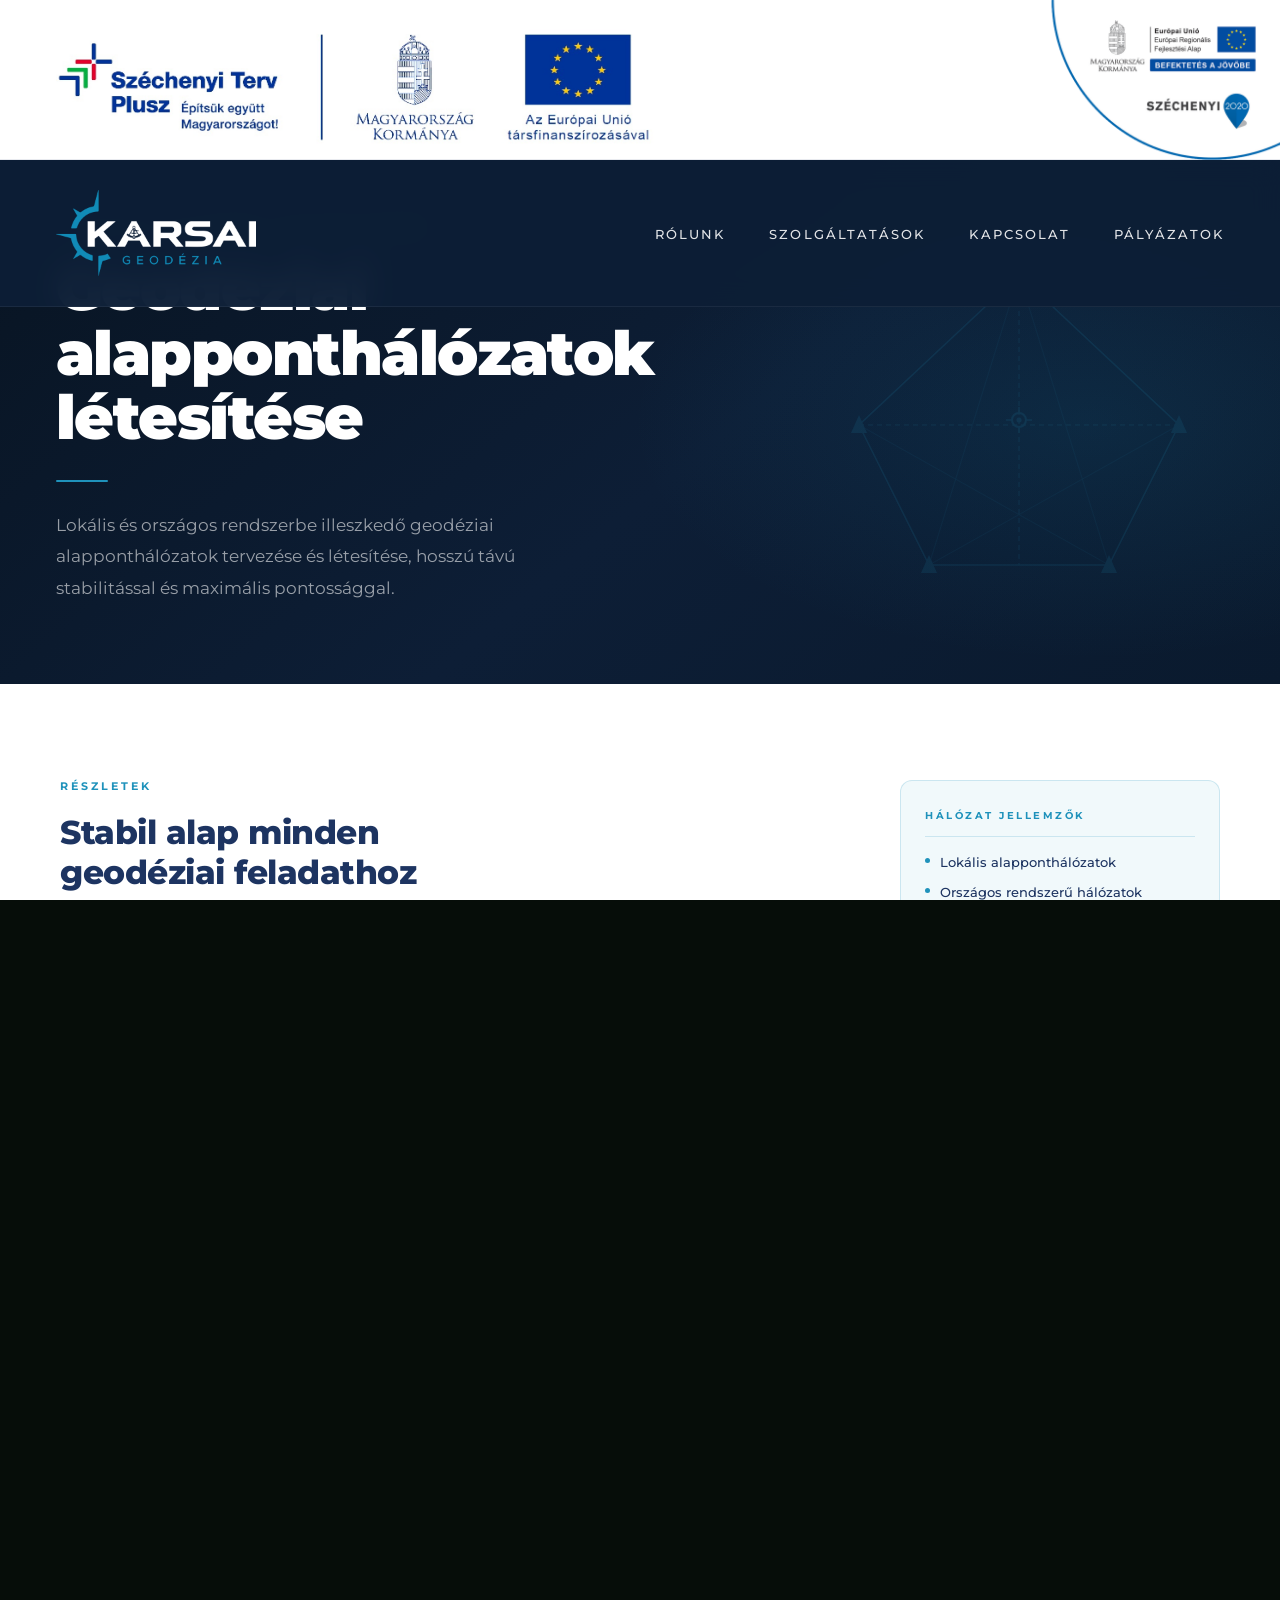
==== commit c8c2fa2b: "Fix: minden elem normál görgetéssel mozog az aloldalakon - Felső sáv és nav: position:relative, scro" ====
--- a/alapponthalo.html
+++ b/alapponthalo.html
@@ -9,10 +9,8 @@
     <link href="https://fonts.googleapis.com/css2?family=Montserrat:wght@300;400;500;600;700;800;900&display=swap" rel="stylesheet">
     <link rel="stylesheet" href="style.css">
     <style>
-        .top-banner { position: fixed; top: 0; left: 0; right: 0; z-index: 200; }
-        body { padding-top: 160px; }
         #site-nav { position: fixed; background: rgba(13, 30, 54, 0.97); backdrop-filter: blur(14px); -webkit-backdrop-filter: blur(14px); border-bottom: 1px solid rgba(255,255,255,0.06); }
-        .sp-hero { position: relative; background: linear-gradient(140deg, #081422 0%, #0d1e36 55%, #0a1a2e 100%); min-height: 480px; display: flex; align-items: center; padding: 170px 56px 96px; overflow: hidden; }
+        .sp-hero { position: relative; background: linear-gradient(140deg, #081422 0%, #0d1e36 55%, #0a1a2e 100%); min-height: 480px; display: flex; align-items: center; padding: 60px 56px 80px; overflow: hidden; }
         .sp-hero::after { content: ''; position: absolute; inset: 0; background: radial-gradient(ellipse 55% 70% at 85% 50%, rgba(31,146,187,0.12) 0%, transparent 65%); pointer-events: none; }
         .sp-hero-inner { position: relative; z-index: 2; max-width: 660px; }
         .sp-breadcrumb { display: block; font-size: 11px; font-weight: 600; letter-spacing: 0.28em; text-transform: uppercase; color: #1F92BB; margin-bottom: 22px; opacity: 0; animation: spFadeUp 0.7s cubic-bezier(0.16,1,0.3,1) 0.15s both; }
@@ -47,7 +45,7 @@
         .sp-cta-btn:hover { background: #1a7fa3; box-shadow: 0 10px 28px rgba(31,146,187,0.35); transform: translateY(-2px); }
         @keyframes spFadeUp { from { opacity: 0; transform: translateY(26px); } to { opacity: 1; transform: translateY(0); } }
         @media (max-width: 1000px) { .sp-body-inner { grid-template-columns: 1fr; gap: 48px; } .sp-sidebar { position: static; } .sp-hero-deco { display: none; } }
-        @media (max-width: 760px) { .sp-hero { padding: 130px 24px 72px; min-height: 380px; } .sp-body { padding: 64px 24px; } .sp-cta { padding: 56px 24px; } .sp-cta-inner { flex-direction: column; align-items: flex-start; } }
+        @media (max-width: 760px) { .sp-hero { padding: 40px 24px 64px; min-height: 380px; } .sp-body { padding: 64px 24px; } .sp-cta { padding: 56px 24px; } .sp-cta-inner { flex-direction: column; align-items: flex-start; } }
     </style>
 </head>
 <body>
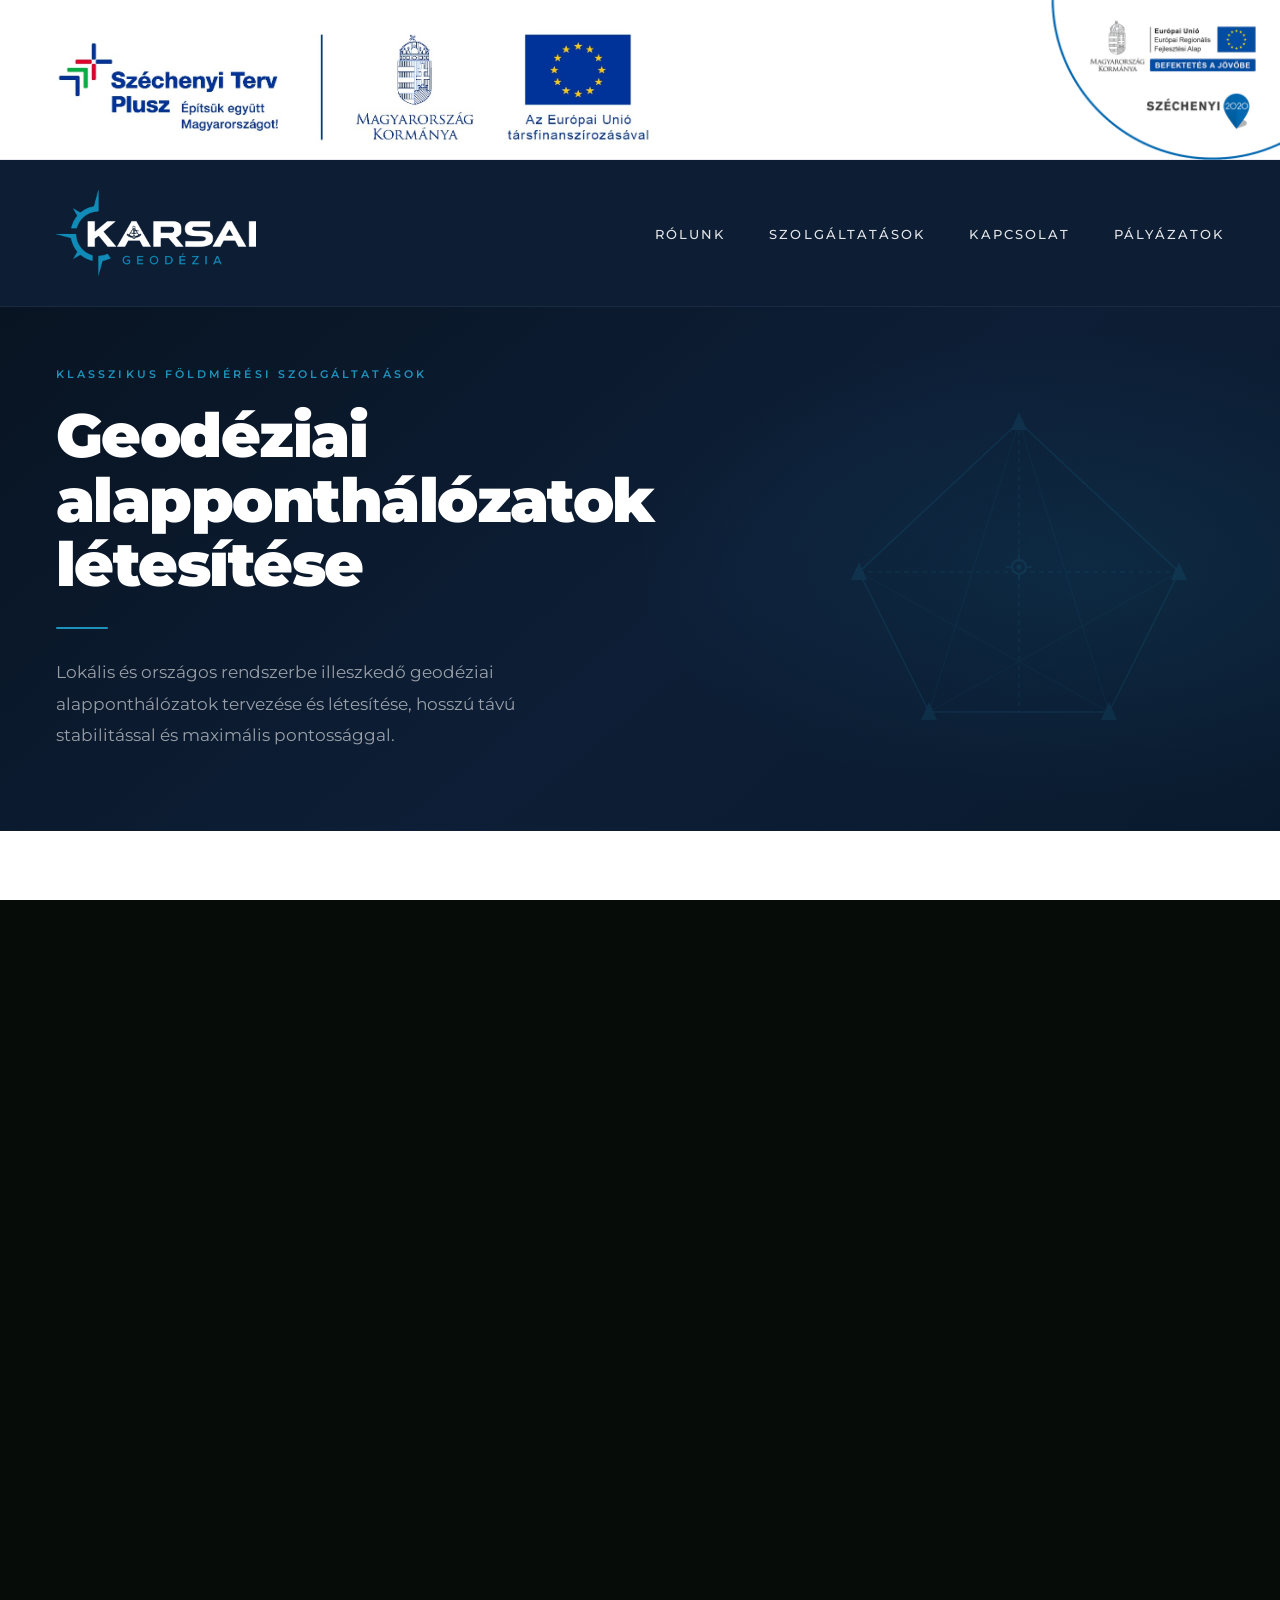
==== commit d7c735cf: "Fix: nav position:static aloldalakon, nincs fekete sáv Co-Authored-By: Claude Sonnet 4.6 <noreply@an" ====
--- a/alapponthalo.html
+++ b/alapponthalo.html
@@ -9,7 +9,7 @@
     <link href="https://fonts.googleapis.com/css2?family=Montserrat:wght@300;400;500;600;700;800;900&display=swap" rel="stylesheet">
     <link rel="stylesheet" href="style.css">
     <style>
-        #site-nav { position: fixed; background: rgba(13, 30, 54, 0.97); backdrop-filter: blur(14px); -webkit-backdrop-filter: blur(14px); border-bottom: 1px solid rgba(255,255,255,0.06); }
+        #site-nav { position: static; background: rgba(13, 30, 54, 0.97); backdrop-filter: blur(14px); -webkit-backdrop-filter: blur(14px); border-bottom: 1px solid rgba(255,255,255,0.06); }
         .sp-hero { position: relative; background: linear-gradient(140deg, #081422 0%, #0d1e36 55%, #0a1a2e 100%); min-height: 480px; display: flex; align-items: center; padding: 60px 56px 80px; overflow: hidden; }
         .sp-hero::after { content: ''; position: absolute; inset: 0; background: radial-gradient(ellipse 55% 70% at 85% 50%, rgba(31,146,187,0.12) 0%, transparent 65%); pointer-events: none; }
         .sp-hero-inner { position: relative; z-index: 2; max-width: 660px; }
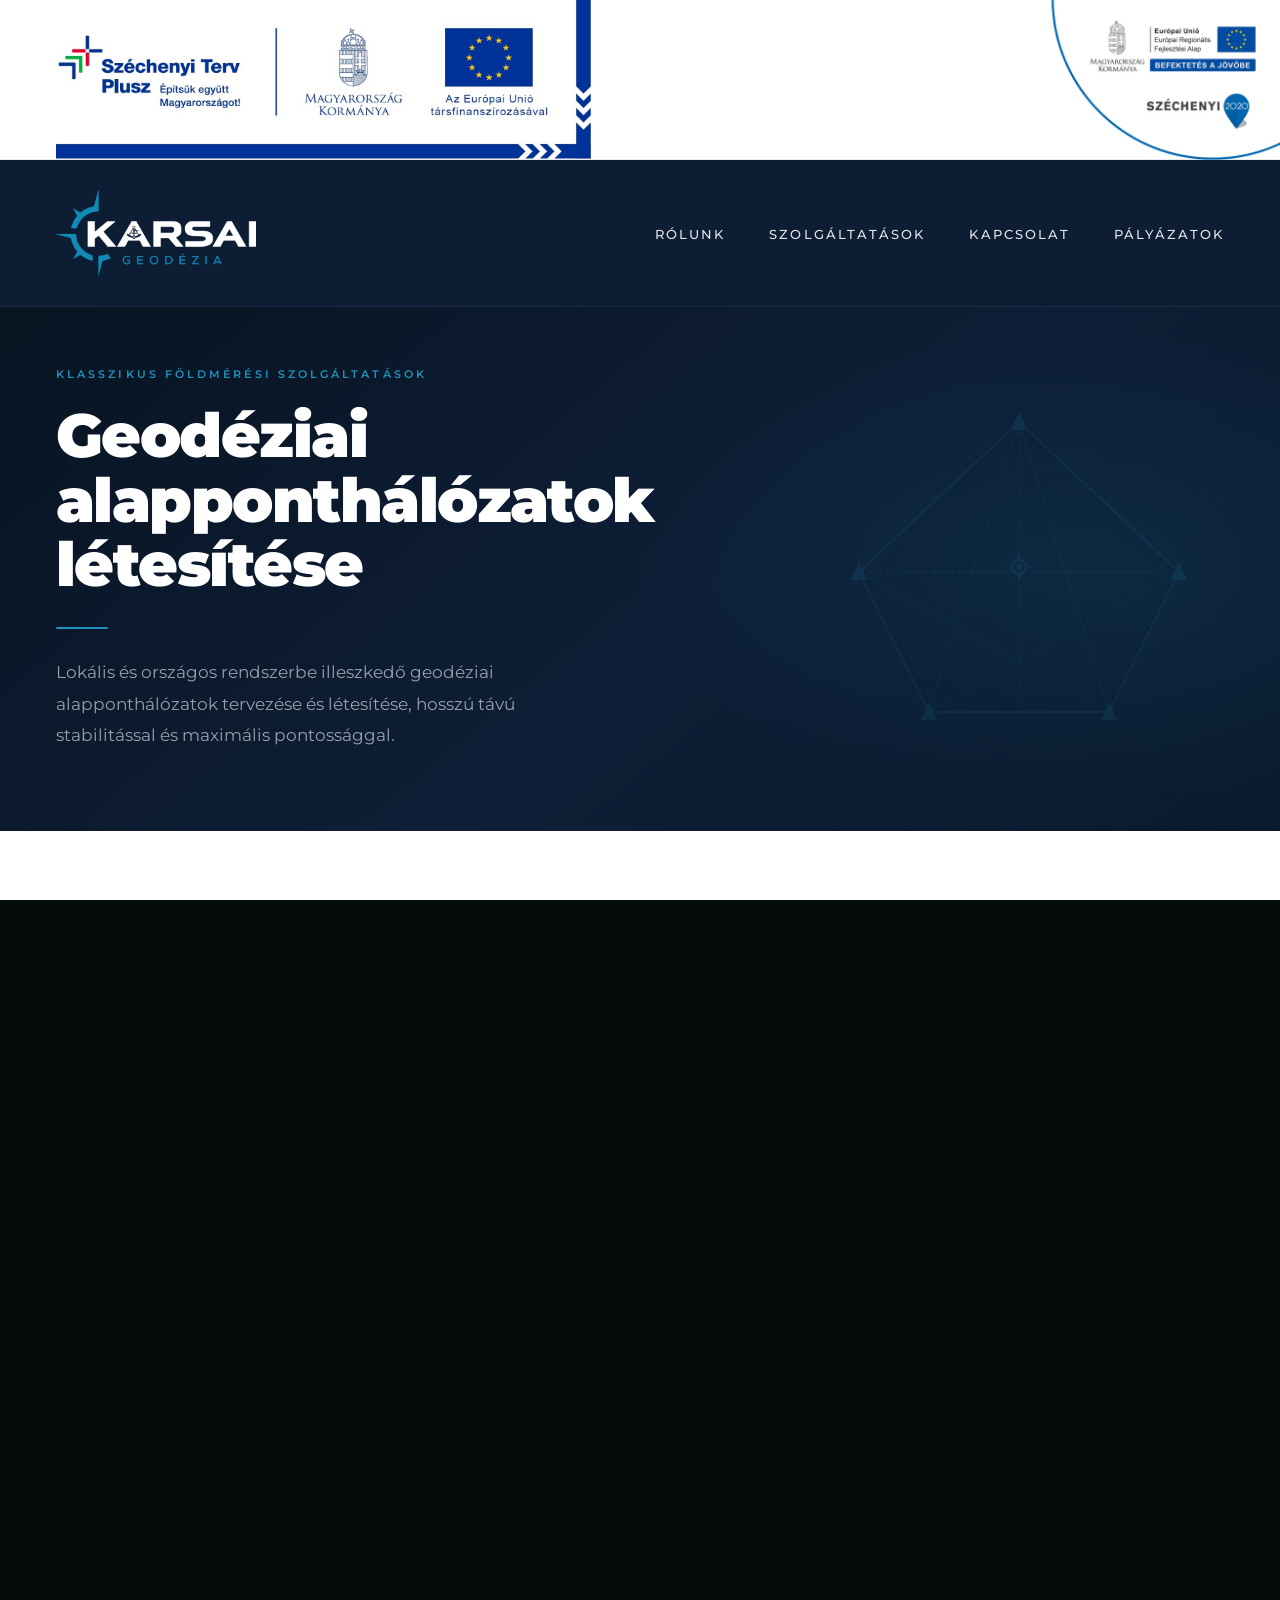
==== commit 92562f8b: "Fix: felső sáv bal képe kedvezmenyezetti-infoblokk-keretes.jpg-re cserélve minden oldalon Co-Authore" ====
--- a/alapponthalo.html
+++ b/alapponthalo.html
@@ -52,7 +52,7 @@
 <!-- Felső sáv -->
 <div class="top-banner">
     <a href="https://palyazat.gov.hu" target="_blank" rel="noopener noreferrer">
-        <img src="kedvezmenyezetti-infoblokk.jpg" alt="Kedvezményezetti infoblokk">
+        <img src="kedvezmenyezetti-infoblokk-keretes.jpg" alt="Kedvezményezetti infoblokk">
     </a>
     <a href="https://palyazat.gov.hu" target="_blank" rel="noopener noreferrer">
         <img src="infob.png" alt="Infoblokk">
--- a/style.css
+++ b/style.css
@@ -157,6 +157,12 @@
     opacity: 1;
     transform: translateY(0);
     transition-delay: 0.42s;
+}
+
+#mobile-menu.open .mobile-links li:nth-child(4) {
+    opacity: 1;
+    transform: translateY(0);
+    transition-delay: 0.52s;
 }
 
 #mobile-menu .mobile-links a {
